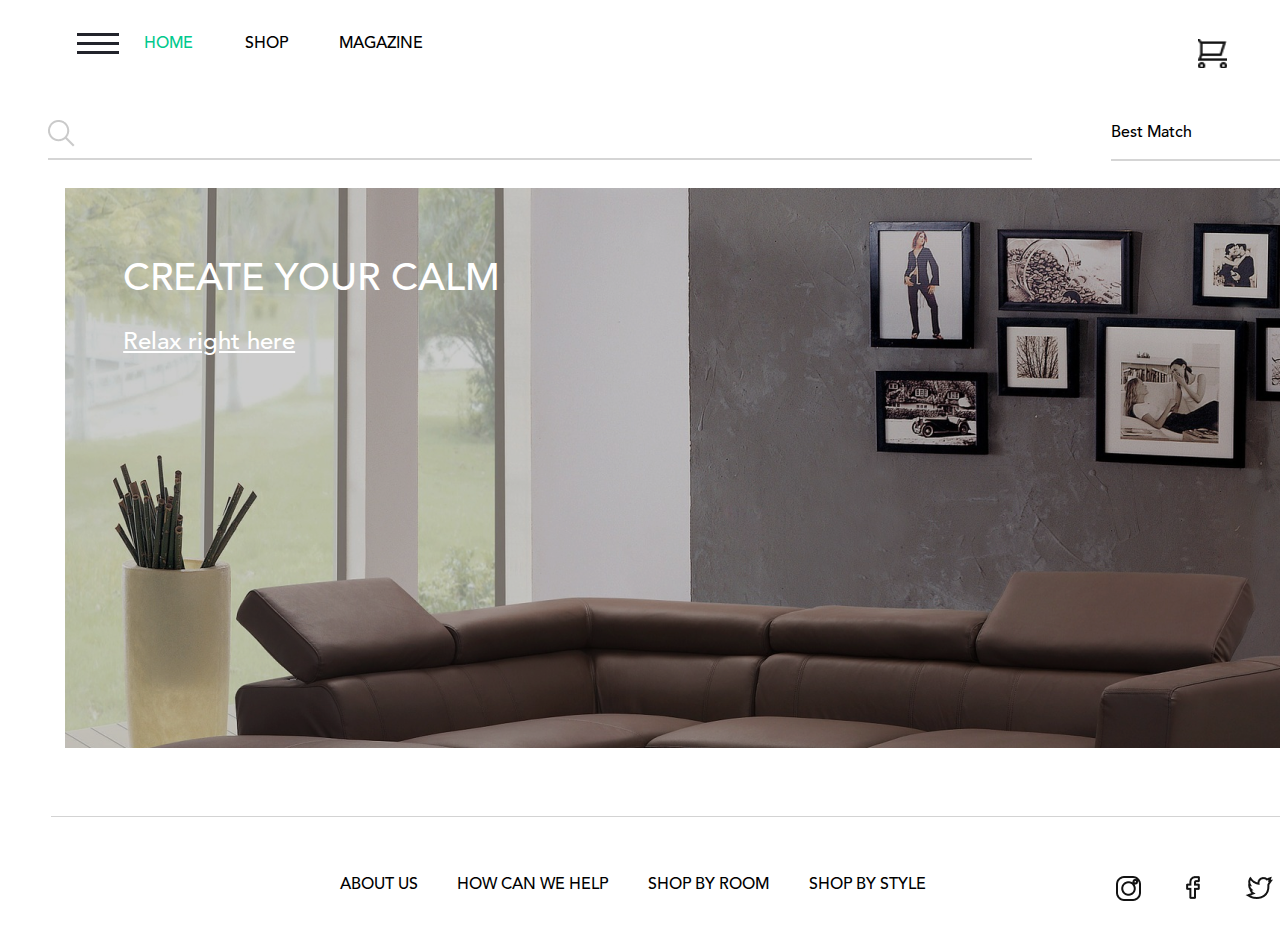
==== index.html @ b51ea454 "very much in progress" ====
<!DOCTYPE html>
<html lang="en">

<head>
    <meta charset="UTF-8">
    <meta name="viewport" content="width=device-width, initial-scale=1.0">
    <link rel="stylesheet" type="text/css" href="./styles/normalize.css.css">
    <link rel="stylesheet" type="text/css" href="./styles/index.css">
    <title>SOFAS</title>
</head>

<body>


    <header>
        <div class="top_nav">
       
            <ul class="main_nav">
                <img src="./images/topnav-logo.png" alt="logo_nav" class="logo_nav">
                <li class="home"><a href="index.html" class="active">HOME</a></li>
                <li class="shop"><a href="2copy-PLP.html">SHOP</a></li>
                <li class="magazine"><a href="#">MAGAZINE</a></li>
            </ul>
    
        </div>
    
    
        <div class="right_nav">
            <div id="cart-container">
                <img src="./images/cart-button.png" alt="" class="logo_cart">
                <div class="basket"></div>
            </div>
            <div class="login"><a href="#">LOGIN</a></div>
    
        </div>
    
    </header>


    <nav>
    
        <div class="search">
            <img src="./images/search-icon.png" alt="search-icon">
            <img src="./images/line-searchbar.png" alt="line">
        </div>
    
        <div class="sort-options">
            <div class="option">
                <p>Best Match</p>
                <img src="./images/arrow-sorting.png" alt="arrow-sorting" class="arrow-bestmatch">
            </div>
            <img src="./images/line-bestmatch.png" alt="line" class="line-bestmatch">
        </div>
    
    </nav>



    <div class="carousel-container">

         <div class="hero-img">
            <img src="./images/sofa-1.png" alt="sofas" class=".img_sofa">
        </div>
    

        <div class='hero-text'>
            <h1>CREATE YOUR CALM</h1>
            <h3>Relax right here</h3>
        </div>

        <div class="carousel-btn">
            <img src="./images/arrow-left.png" alt="previous-image" id="prevBtn">
            <img src="./images/arrow-right.png" alt="next-image" id="nextBtn">
        </div>


    </div>


    
    <!-- <img src="./images/line-footer.png" alt="" class="line-footer"> -->
    <div class='section-separator'></div>
    <footer>
        

        <div>
        <ul class="links">
            <li class="about"><a href="#">ABOUT US</a></li>
            <li class="help"><a href="#">HOW CAN WE HELP</a></li>
            <li class="shoproom"><a href="#">SHOP BY ROOM</a></li>
            <li class="shopstyle"><a href="#">SHOP BY STYLE</a></li>
        </div>

        <div>
            <ul class="social">
            <li class="logo_instagram"><a href="#"></a><img src="images/instagram-logo.png" alt="logo_instagram"> </a></li>
            <li class="logo_facebook"><a href="#"><img src="./images/facebook-logo.png" alt="logo_facebook"> </a></li>
            <li class="logo_twitter"><a href="#"><img src="./images/twitter-logo.png" alt="logo_twitter"> </a></li>

        </ul>
    </div>
    </footer>



    <script src="products.js"></script>
    <script src="index.js"></script>
    <script src="shop.js"></script>
</body>

</html>
---- styles/index.css ----
@font-face {
  src: url(../fonts/avnir/AvenirLTStd-Medium.otf);
  font-family: Avenir;
}

* {
  box-sizing: border-box;
  font-family: Avenir;
}

body {
  width: 1440px;
  height: 100%;

}

/* ------------TOP NAVIGATION------------- */

ul {
  list-style-type: none;
}

a {
  text-decoration: none;
  color: inherit;
}

a.active {
  color: #00c98d;
}

header {
  width: 100%;
  height: 8vh;
  position: relative;
  display: flex;

  justify-content: space-between;
  padding: 10px 2%;
}

.top_nav {
  display: flex;
  align-items: flex-end;
}

.main_nav {
  display: flex;
  align-items: end;
}

.main_nav li {
  display: inline-block;
  margin: 0 2vw;
}

.right_nav {
  display: flex;
  justify-content: space-between;
  align-items: center;
  position: relative;
  width: 10%;
  height: 70px;
  right: 6%;
}

#cart-container {
  display: flex;
  position: relative;
  align-items: flex-start;
  justify-content: flex-end;
}

.logo_cart {
  width: 29px;
}

.basket {
  position: absolute;
  align-self: flex-start;
  text-align: center;
  margin-left: 40%;
  bottom: 65%;
  height: 20px;
  width: 20px;
  border-radius: 50%;

  background-color: #00c98d;
  color: white;
  visibility: hidden;
}

.login {
  position: absolute;
  height: 18px;
  right: 0%;
  text-align: right;
}

/* -----------NAV + SEARCH MENU ----------*/

nav {
  width: 100%;
  height: 12vh;
  position: relative;
  display: flex;
  justify-content: space-between;
}

.search {
  margin: auto;
  row-gap: 41%;
  display: inline-grid;
}

.sort-options {
  margin: auto;
  display: inline-grid;
}

.option {
  display: flex;
  justify-content: space-between;
}

.arrow-bestmatch {
  position: relative;
  align-self: center;
  right: 3%;
}

/* ----------------MAIN SECTION---------------- */

.carousel-container {
  width: 100%;
  height: 65vh;
  position: relative;
  display: flex;
  justify-content: center;
}

.hero-img {
  position: absolute;
  filter: brightness(80%);
}

.hero-img:hover {
  filter: brightness(75%);
}

.hero-text {
  position: absolute;
  height: fit-content;
  color: white;
  font-size: larger;
  padding: 3% 8% 0;
  width: 100%;
}

.carousel-btn {
  position: absolute;
  align-self: center;
  display: flex;
  justify-content: space-between;
  height: 30px;
  width: 85%;
  visibility: hidden;
}

#nextBtn:hover,
#prevBtn:hover {
  transform: scale(1.2);
  cursor: pointer;
}

.hero-text > h3 {
  text-decoration: underline;
  font-size: x-large;
}

/* --------------FOOTER--------------- */

.line-footer {
  position: absolute;
  top: 85%;
  padding-left: 3%;
}

footer {
  display: grid;
  grid-template-columns: 70% 20%;
  column-gap: 1%;
  position: relative;
  margin-bottom: 2%;
}

footer > div:first-child {
  width: 70%;
  margin-left: 25%;
}

.links {
  display: flex;
  justify-content: space-evenly;
}

.social {
  display: flex;
  justify-content: space-evenly;
}

.section-separator {
  height: 1px;
  border-bottom: solid 1px lightgrey;
  margin: 3% 3%;
}
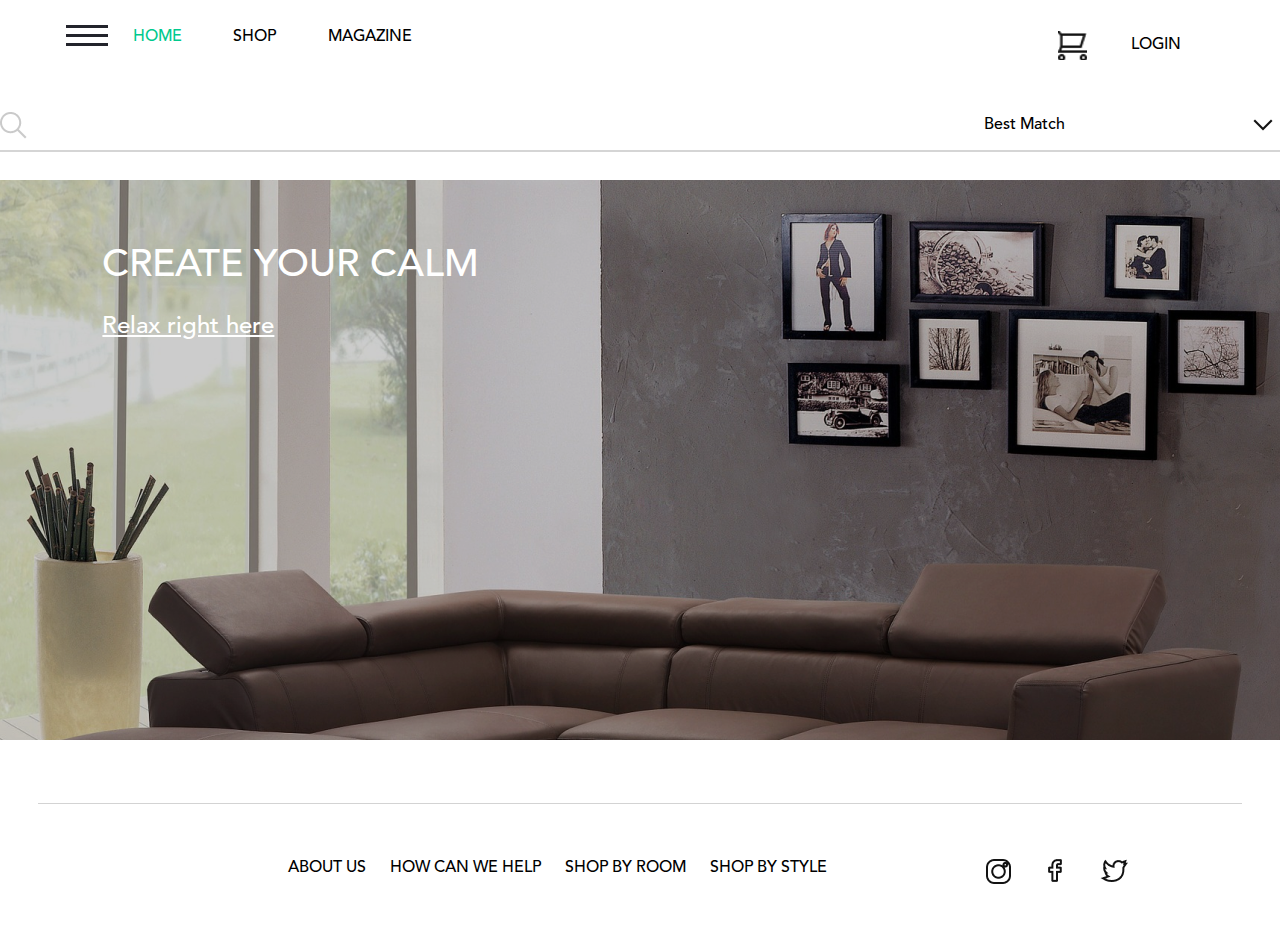
==== commit 0a30f46c: "ecom project final update, still far from perfect" ====
--- a/index.html
+++ b/index.html
@@ -4,7 +4,7 @@
 <head>
     <meta charset="UTF-8">
     <meta name="viewport" content="width=device-width, initial-scale=1.0">
-    <link rel="stylesheet" type="text/css" href="./styles/normalize.css.css">
+    <link rel="stylesheet" type="text/css" href="./styles/normalize.css">
     <link rel="stylesheet" type="text/css" href="./styles/index.css">
     <title>SOFAS</title>
 </head>
@@ -18,7 +18,7 @@
             <ul class="main_nav">
                 <img src="./images/topnav-logo.png" alt="logo_nav" class="logo_nav">
                 <li class="home"><a href="index.html" class="active">HOME</a></li>
-                <li class="shop"><a href="2copy-PLP.html">SHOP</a></li>
+                <li class="shop"><a href="shop.html">SHOP</a></li>
                 <li class="magazine"><a href="#">MAGAZINE</a></li>
             </ul>
     
--- a/styles/index.css
+++ b/styles/index.css
@@ -9,9 +9,8 @@
 }
 
 body {
-  width: 1440px;
+  /* width: 1440px; */
   height: 100%;
-
 }
 
 /* ------------TOP NAVIGATION------------- */
@@ -214,3 +213,78 @@
   border-bottom: solid 1px lightgrey;
   margin: 3% 3%;
 }
+
+@media (max-width: 600px) {
+  .right_nav {
+    position: absolute;
+    width: 90px;
+    height: 24px;
+    left: 309px;
+    top: 40px;
+  }
+
+  .top_nav,
+  .main_nav,
+  .sort-options {
+    visibility: hidden;
+  }
+}
+
+@media (max-width: 430px) {
+  body {
+    width: 500px;
+  }
+
+  .carousel-container {
+    height: 40vh;
+  }
+
+  .hero-img {
+    width: 600px;
+    height: 368px;
+  }
+
+  .hero-text {
+    margin-top: 20%;
+  }
+
+  .search {
+    padding: 0 10%;
+  }
+
+  .line-footer {
+    visibility: hidden;
+  }
+
+  footer {
+    position: absolute;
+    top: 90%;
+    display: flex;
+    align-items: center;
+    flex-direction: column-reverse;
+  }
+
+  .social {
+    width: 50%;
+  }
+
+  .social li {
+    padding-right: 30%;
+  }
+
+  .links li {
+    padding-right: 30%;
+  }
+
+  .links {
+    grid-template-columns: 70% 70%;
+    grid-template-rows: 50% 50%;
+    grid-row-gap: 100%;
+    grid-column-gap: 30%;
+  }
+
+  footer > div:nth-of-type(2) {
+    width: 100%;
+    margin-left: 50%;
+  }
+}
